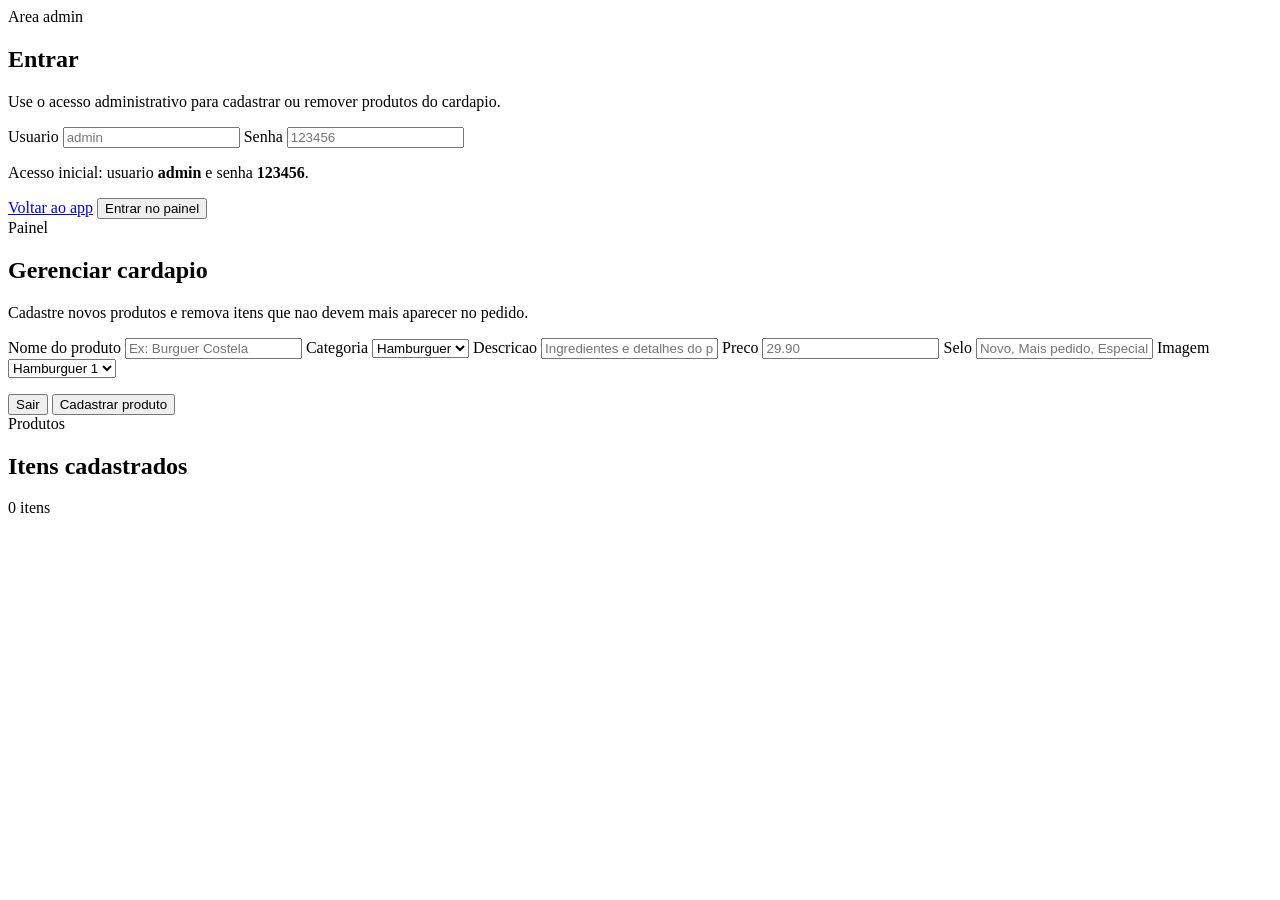
==== admin.html @ f77dc744 "Add files via upload" ====
<!DOCTYPE html>
<html lang="pt-BR">
<head>
  <meta charset="UTF-8" />
  <meta name="viewport" content="width=device-width, initial-scale=1.0" />
  <title>Admin | Central Burguer</title>
  <link rel="stylesheet" href="style/style.css?v=2" />
</head>
<body>
  <div class="page-shell admin-page">
    <main class="admin-layout">
      <section class="checkout-main admin-login-card" id="login-card">
        <div class="section-heading">
          <div>
            <span class="eyebrow">Area admin</span>
            <h1>Entrar</h1>
          </div>
          <p>Use o acesso administrativo para cadastrar ou remover produtos do cardapio.</p>
        </div>

        <form class="checkout-form" id="login-form">
          <div class="form-grid">
            <label class="form-field">
              <span>Usuario</span>
              <input type="text" name="user" placeholder="admin" required />
            </label>
            <label class="form-field">
              <span>Senha</span>
              <input type="password" name="password" placeholder="123456" required />
            </label>
          </div>
          <p class="admin-hint">Acesso inicial: usuario <strong>admin</strong> e senha <strong>123456</strong>.</p>
          <p class="form-message" id="login-message"></p>
          <div class="checkout-actions">
            <a class="secondary-button" href="index.html">Voltar ao app</a>
            <button class="checkout-button" type="submit">Entrar no painel</button>
          </div>
        </form>
      </section>

      <section class="checkout-main admin-panel hidden" id="admin-panel">
        <div class="section-heading">
          <div>
            <span class="eyebrow">Painel</span>
            <h1>Gerenciar cardapio</h1>
          </div>
          <p>Cadastre novos produtos e remova itens que nao devem mais aparecer no pedido.</p>
        </div>

        <form class="checkout-form" id="product-form">
          <div class="form-grid">
            <label class="form-field">
              <span>Nome do produto</span>
              <input type="text" name="name" placeholder="Ex: Burguer Costela" required />
            </label>
            <label class="form-field">
              <span>Categoria</span>
              <select name="category" required>
                <option value="hamburguer">Hamburguer</option>
                <option value="combos">Combos</option>
                <option value="bebidas">Bebidas</option>
                <option value="pizzas">Pizzas</option>
              </select>
            </label>
            <label class="form-field form-field--full">
              <span>Descricao</span>
              <input type="text" name="description" placeholder="Ingredientes e detalhes do produto" required />
            </label>
            <label class="form-field">
              <span>Preco</span>
              <input type="number" name="price" step="0.01" min="0" placeholder="29.90" required />
            </label>
            <label class="form-field">
              <span>Selo</span>
              <input type="text" name="badge" placeholder="Novo, Mais pedido, Especial" required />
            </label>
            <label class="form-field form-field--full">
              <span>Imagem</span>
              <select name="image" required>
                <option value="assets/hamb-1.png">Hamburguer 1</option>
                <option value="assets/hamb-2.png">Hamburguer 2</option>
                <option value="assets/hamb-3.png">Hamburguer 3</option>
                <option value="assets/hamb-4.png">Combo 1</option>
                <option value="assets/hamb-5.png">Combo 2</option>
                <option value="assets/hamb-6.png">Combo 3</option>
                <option value="assets/hamb-7.png">Pizza 1</option>
                <option value="assets/hamb-8.png">Pizza 2</option>
                <option value="assets/refri-1.png">Bebida 1</option>
                <option value="assets/refri-2.png">Bebida 2</option>
              </select>
            </label>
          </div>
          <p class="form-message" id="product-message"></p>
          <div class="checkout-actions">
            <button class="secondary-button" id="logout-button" type="button">Sair</button>
            <button class="checkout-button" type="submit">Cadastrar produto</button>
          </div>
        </form>
      </section>

      <aside class="cart-panel admin-panel hidden" id="catalog-panel">
        <div class="cart-panel__header">
          <div>
            <span class="eyebrow">Produtos</span>
            <h2>Itens cadastrados</h2>
          </div>
          <span class="cart-badge" id="product-count">0 itens</span>
        </div>
        <div class="cart-items" id="admin-products"></div>
      </aside>
    </main>
  </div>

  <script src="menu-data.js"></script>
  <script src="admin.js"></script>
</body>
</html>
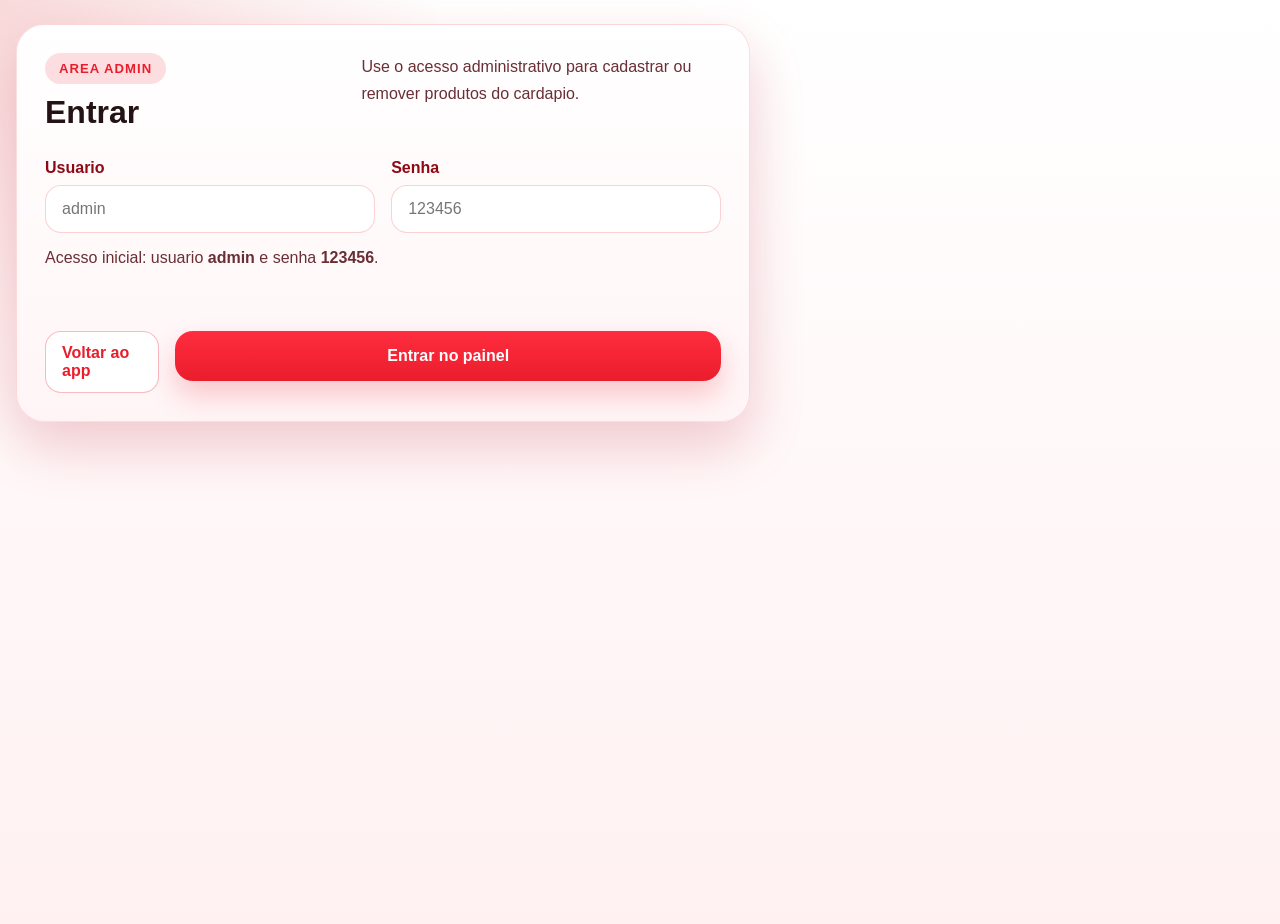
==== commit e97170c0: "Add files via upload" ====
--- a/admin.html
+++ b/admin.html
@@ -4,7 +4,7 @@
   <meta charset="UTF-8" />
   <meta name="viewport" content="width=device-width, initial-scale=1.0" />
   <title>Admin | Central Burguer</title>
-  <link rel="stylesheet" href="style/style.css?v=2" />
+  <link rel="stylesheet" href="style.css" />
 </head>
 <body>
   <div class="page-shell admin-page">
@@ -117,3 +117,5 @@
 </html>
 
 
+
+
--- a/style.css
+++ b/style.css
@@ -0,0 +1,894 @@
+:root {
+  --bg: #fffafa;
+  --surface: #ffffff;
+  --surface-strong: #ffffff;
+  --text: #241314;
+  --muted: #6a2e35;
+  --brand: #ea1d2c;
+  --brand-dark: #8f0913;
+  --accent: #ffb200;
+  --line: rgba(234, 29, 44, 0.2);
+  --shadow: 0 24px 55px rgba(180, 12, 28, 0.2);
+}
+
+* {
+  box-sizing: border-box;
+}
+
+body {
+  margin: 0;
+  min-height: 100vh;
+  font-family: "Segoe UI", Tahoma, Geneva, Verdana, sans-serif;
+  color: var(--text);
+  background:
+    radial-gradient(circle at top left, rgba(216, 25, 32, 0.16), transparent 28%),
+    linear-gradient(180deg, #ffffff 0%, #fff1f2 100%);
+}
+
+img {
+  max-width: 100%;
+  display: block;
+}
+
+button,
+a,
+input,
+select {
+  font: inherit;
+}
+
+input,
+select {
+  width: 100%;
+  border: 1px solid var(--line);
+  border-radius: 16px;
+  padding: 14px 16px;
+  background: #ffffff;
+  color: var(--text);
+}
+
+input:focus,
+select:focus {
+  outline: 2px solid rgba(234, 29, 44, 0.18);
+  border-color: rgba(234, 29, 44, 0.35);
+}
+
+.page-shell {
+  width: min(1280px, calc(100% - 32px));
+  margin: 24px auto 40px;
+}
+
+.brand-badge {
+  display: inline-flex;
+  align-items: center;
+  gap: 18px;
+  margin-bottom: 22px;
+}
+
+.brand-badge__mark {
+  width: 116px;
+  height: 116px;
+  flex-shrink: 0;
+  display: grid;
+  place-items: center;
+  padding: 12px;
+  border-radius: 50%;
+  background: #f4e4d5;
+  box-shadow: 0 18px 40px rgba(35, 12, 16, 0.22);
+  text-align: center;
+  line-height: 0.92;
+}
+
+.brand-badge__mark span,
+.brand-badge__mark strong {
+  display: block;
+}
+
+.brand-badge__mark span {
+  color: #f59a1b;
+  font-size: 1.55rem;
+  font-weight: 900;
+}
+
+.brand-badge__mark strong {
+  color: #e21b23;
+  font-size: 1.75rem;
+  font-weight: 900;
+}
+
+.brand-badge__meta p {
+  margin: 10px 0 0;
+  max-width: 280px;
+  color: rgba(255, 245, 246, 0.84);
+  line-height: 1.5;
+}
+
+.brand-badge--checkout {
+  margin-bottom: 14px;
+}
+
+.brand-badge--checkout .brand-badge__mark {
+  width: 96px;
+  height: 96px;
+  box-shadow: none;
+}
+
+.hero {
+  position: relative;
+  overflow: hidden;
+  border-radius: 32px;
+  background:
+    linear-gradient(135deg, rgba(234, 29, 44, 0.98), rgba(143, 9, 19, 0.98)),
+    url("../assets/bg.png") center/cover;
+  box-shadow: var(--shadow);
+}
+
+.hero__overlay {
+  position: absolute;
+  inset: 0;
+  background: linear-gradient(90deg, rgba(0, 0, 0, 0.16), transparent);
+  pointer-events: none;
+}
+
+.hero__content {
+  position: relative;
+  display: grid;
+  grid-template-columns: minmax(0, 1.4fr) minmax(280px, 360px);
+  gap: 24px;
+  padding: 48px;
+  align-items: center;
+}
+
+.tag,
+.eyebrow {
+  display: inline-flex;
+  align-items: center;
+  gap: 8px;
+  padding: 8px 14px;
+  border-radius: 999px;
+  font-size: 0.82rem;
+  font-weight: 700;
+  text-transform: uppercase;
+  letter-spacing: 0.08em;
+}
+
+.tag {
+  background: rgba(255, 255, 255, 0.16);
+  color: #fff;
+  border: 1px solid rgba(255, 255, 255, 0.2);
+}
+
+.eyebrow {
+  background: rgba(234, 29, 44, 0.14);
+  color: var(--brand);
+}
+
+.hero__copy h1 {
+  margin: 18px 0 14px;
+  font-size: clamp(2.4rem, 4vw, 4.6rem);
+  line-height: 0.95;
+  color: #fff;
+}
+
+.hero__copy p {
+  max-width: 620px;
+  margin: 0;
+  color: rgba(255, 245, 246, 0.88);
+  font-size: 1.02rem;
+  line-height: 1.7;
+}
+
+.hero__meta {
+  display: flex;
+  flex-wrap: wrap;
+  gap: 16px;
+  margin-top: 28px;
+}
+
+.hero__meta div {
+  min-width: 190px;
+  padding: 16px 18px;
+  border-radius: 20px;
+  background: rgba(255, 255, 255, 0.14);
+  border: 1px solid rgba(255, 255, 255, 0.18);
+  backdrop-filter: blur(6px);
+}
+
+.hero__meta strong,
+.hero__meta span {
+  display: block;
+}
+
+.hero__meta strong {
+  color: #fff;
+  margin-bottom: 6px;
+}
+
+.hero__meta span {
+  color: rgba(255, 245, 246, 0.82);
+}
+
+.hero__card {
+  padding: 24px;
+  border-radius: 28px;
+  background: linear-gradient(180deg, rgba(255, 255, 255, 0.99), rgba(255, 244, 246, 0.99));
+  color: var(--text);
+}
+
+.hero__card-label {
+  margin: 0 0 10px;
+  color: var(--brand);
+  font-weight: 700;
+  text-transform: uppercase;
+  letter-spacing: 0.08em;
+  font-size: 0.8rem;
+}
+
+.hero__image {
+  width: 180px;
+  margin: 0 auto 16px;
+  filter: drop-shadow(0 18px 24px rgba(0, 0, 0, 0.18));
+}
+
+.hero__card h2,
+.hero__card p,
+.hero__price {
+  margin: 0;
+}
+
+.hero__card h2 {
+  font-size: 1.5rem;
+}
+
+.hero__card p {
+  margin-top: 10px;
+  color: var(--muted);
+  line-height: 1.6;
+}
+
+.hero__price {
+  display: inline-block;
+  margin-top: 18px;
+  color: var(--brand-dark);
+  font-size: 1.4rem;
+  font-weight: 800;
+}
+
+.hero__steps {
+  margin: 18px 0 0;
+  padding: 0;
+  list-style: none;
+  display: grid;
+  gap: 10px;
+  color: var(--muted);
+  font-weight: 700;
+}
+
+.layout,
+.checkout-layout,
+.admin-layout {
+  display: grid;
+  grid-template-columns: minmax(0, 1.8fr) minmax(320px, 380px);
+  gap: 24px;
+  margin-top: 24px;
+  align-items: start;
+}
+
+.admin-layout {
+  grid-template-columns: minmax(0, 1.2fr) minmax(320px, 0.8fr);
+}
+
+.menu-panel,
+.cart-panel,
+.checkout-main {
+  background: linear-gradient(180deg, rgba(255, 255, 255, 1), rgba(255, 245, 246, 1));
+  border: 1px solid rgba(234, 29, 44, 0.14);
+  border-radius: 28px;
+  box-shadow: var(--shadow);
+}
+
+.menu-panel,
+.checkout-main {
+  padding: 28px;
+}
+
+.cart-panel {
+  padding: 24px;
+  position: sticky;
+  top: 18px;
+  background: linear-gradient(180deg, rgba(234, 29, 44, 0.98), rgba(143, 9, 19, 0.98));
+  color: #fff;
+  border: 1px solid rgba(255, 255, 255, 0.12);
+}
+
+.section-heading,
+.cart-panel__header,
+.checkout-actions,
+.menu-toolbar {
+  display: flex;
+  justify-content: space-between;
+  gap: 16px;
+  align-items: flex-start;
+}
+
+.section-heading h1,
+.section-heading h2,
+.cart-panel__header h2 {
+  margin: 10px 0 0;
+  font-size: 2rem;
+  color: #fff;
+}
+
+.section-heading p {
+  max-width: 360px;
+  margin: 0;
+  color: var(--muted);
+  line-height: 1.7;
+}
+
+.category-tabs {
+  display: flex;
+  flex-wrap: wrap;
+  gap: 12px;
+  margin: 0;
+}
+
+.menu-toolbar {
+  margin: 28px 0 22px;
+}
+
+.category-tab {
+  border: 1px solid var(--line);
+  background: linear-gradient(180deg, #ffffff, #fff7f8);
+  color: var(--muted);
+  border-radius: 999px;
+  padding: 12px 18px;
+  cursor: pointer;
+  transition: 0.2s ease;
+  font-weight: 700;
+}
+
+.category-tab:hover,
+.category-tab.is-active {
+  background: linear-gradient(180deg, #ff3142, var(--brand));
+  color: #fff;
+  border-color: var(--brand);
+  box-shadow: 0 12px 24px rgba(234, 29, 44, 0.18);
+  transform: translateY(-1px);
+}
+
+.menu-grid {
+  display: grid;
+  grid-template-columns: repeat(2, minmax(0, 1fr));
+  gap: 18px;
+}
+
+.product-card {
+  display: flex;
+  flex-direction: column;
+  gap: 14px;
+  padding: 20px;
+  border-radius: 24px;
+  background: linear-gradient(180deg, #ffffff, #fff7f8);
+  border: 1px solid rgba(234, 29, 44, 0.14);
+}
+
+.product-card__image {
+  height: 170px;
+  object-fit: contain;
+  filter: drop-shadow(0 12px 18px rgba(0, 0, 0, 0.15));
+}
+
+.product-card__top {
+  display: flex;
+  align-items: flex-start;
+  justify-content: space-between;
+  gap: 12px;
+}
+
+.product-card h3,
+.product-card p,
+.product-card strong,
+.admin-item__description,
+.whatsapp-note p,
+.whatsapp-note strong {
+  margin: 0;
+}
+
+.product-card h3 {
+  font-size: 1.18rem;
+}
+
+.product-card p,
+.admin-item__description,
+.whatsapp-note p {
+  color: var(--muted);
+  line-height: 1.6;
+}
+
+.product-chip {
+  white-space: nowrap;
+  background: rgba(234, 29, 44, 0.16);
+  color: var(--brand-dark);
+  border-radius: 999px;
+  padding: 8px 10px;
+  font-size: 0.8rem;
+  font-weight: 700;
+}
+
+.product-card__footer {
+  margin-top: auto;
+  display: flex;
+  align-items: center;
+  justify-content: space-between;
+  gap: 12px;
+}
+
+.product-card strong {
+  font-size: 1.28rem;
+  color: var(--brand-dark);
+}
+
+.add-button,
+.quantity-button,
+.remove-button,
+.checkout-button,
+.secondary-button {
+  border: none;
+  cursor: pointer;
+  transition: 0.2s ease;
+  text-decoration: none;
+}
+
+.add-button,
+.checkout-button,
+.secondary-button {
+  padding: 12px 16px;
+  border-radius: 16px;
+  font-weight: 700;
+}
+
+.add-button,
+.checkout-button {
+  background: linear-gradient(180deg, #ff2d3f, var(--brand));
+  color: #fff;
+  box-shadow: 0 14px 28px rgba(234, 29, 44, 0.22);
+}
+
+.add-button:hover,
+.checkout-button:hover {
+  background: linear-gradient(180deg, #ff4152, var(--brand-dark));
+}
+
+.secondary-button {
+  background: #ffffff;
+  color: var(--brand);
+  border: 1px solid rgba(234, 29, 44, 0.3);
+}
+
+.secondary-button:hover {
+  background: rgba(234, 29, 44, 0.14);
+}
+
+.cart-badge {
+  padding: 10px 14px;
+  border-radius: 999px;
+  background: rgba(255, 255, 255, 0.18);
+  color: #fff;
+  border: 1px solid rgba(255, 255, 255, 0.22);
+  font-weight: 700;
+}
+
+.cart-items {
+  display: flex;
+  flex-direction: column;
+  gap: 14px;
+  margin: 22px 0;
+}
+
+.empty-cart,
+.whatsapp-note,
+.cart-flow-note {
+  padding: 22px;
+  border-radius: 22px;
+  background: rgba(234, 29, 44, 0.1);
+  color: var(--muted);
+}
+
+.whatsapp-note,
+.cart-flow-note {
+  margin-top: 20px;
+  border: 1px solid rgba(234, 29, 44, 0.18);
+}
+
+.empty-cart strong,
+.empty-cart p,
+.cart-flow-note strong,
+.cart-flow-note p,
+.whatsapp-note strong,
+.whatsapp-note p {
+  display: block;
+}
+
+.empty-cart p,
+.cart-flow-note p,
+.whatsapp-note p {
+  margin-top: 8px;
+  line-height: 1.6;
+}
+
+.cart-flow-note {
+  margin-top: 18px;
+  background: linear-gradient(180deg, rgba(234, 29, 44, 0.16), rgba(255, 255, 255, 1));
+}
+
+.cart-flow-note strong,
+.whatsapp-note strong {
+  color: var(--brand-dark);
+}
+
+.cart-item {
+  display: grid;
+  grid-template-columns: 72px minmax(0, 1fr);
+  gap: 14px;
+  padding: 16px;
+  border-radius: 22px;
+  background: linear-gradient(180deg, #ffffff, #fff7f8);
+  border: 1px solid rgba(234, 29, 44, 0.14);
+}
+
+.cart-item img {
+  width: 72px;
+  height: 72px;
+  object-fit: contain;
+}
+
+.cart-item__info {
+  display: flex;
+  flex-direction: column;
+  gap: 10px;
+}
+
+.cart-item__title,
+.cart-item__price {
+  display: flex;
+  justify-content: space-between;
+  gap: 12px;
+  align-items: flex-start;
+}
+
+.cart-item__title h3,
+.cart-item__title p,
+.cart-item__price strong {
+  margin: 0;
+}
+
+.cart-item__title p {
+  color: var(--muted);
+  font-size: 0.92rem;
+}
+
+.cart-controls {
+  display: flex;
+  align-items: center;
+  justify-content: space-between;
+  gap: 12px;
+}
+
+.quantity-control {
+  display: inline-flex;
+  align-items: center;
+  gap: 10px;
+  border: 1px solid var(--line);
+  border-radius: 999px;
+  padding: 6px;
+}
+
+.quantity-button,
+.remove-button {
+  background: #ffffff;
+}
+
+.quantity-button {
+  width: 34px;
+  height: 34px;
+  border-radius: 50%;
+  color: var(--brand-dark);
+  font-size: 1.1rem;
+}
+
+.quantity-button:hover,
+.remove-button:hover {
+  background: rgba(234, 29, 44, 0.12);
+}
+
+.remove-button {
+  color: var(--brand);
+  border-radius: 12px;
+  padding: 8px 12px;
+  font-weight: 700;
+}
+
+.cart-summary {
+  padding-top: 18px;
+  border-top: 1px solid rgba(255, 255, 255, 0.2);
+}
+
+.summary-row {
+  display: flex;
+  justify-content: space-between;
+  gap: 12px;
+  color: inherit;
+  margin-bottom: 14px;
+}
+
+.summary-row strong {
+  color: currentColor;
+}
+
+.summary-row--total {
+  margin-top: 4px;
+  padding-top: 14px;
+  border-top: 1px dashed rgba(255, 255, 255, 0.28);
+  font-size: 1.12rem;
+}
+
+.checkout-button {
+  width: 100%;
+  padding: 16px;
+  border-radius: 18px;
+  font-size: 1rem;
+  font-weight: 800;
+}
+
+.checkout-form {
+  margin-top: 28px;
+}
+
+.form-grid {
+  display: grid;
+  grid-template-columns: repeat(2, minmax(0, 1fr));
+  gap: 16px;
+}
+
+.form-field {
+  display: flex;
+  flex-direction: column;
+  gap: 8px;
+}
+
+.form-field span {
+  font-weight: 700;
+  color: var(--brand-dark);
+}
+
+.form-field--full {
+  grid-column: 1 / -1;
+}
+
+.choice-grid {
+  display: grid;
+  grid-template-columns: repeat(2, minmax(0, 1fr));
+  gap: 14px;
+}
+
+.choice-card {
+  position: relative;
+  display: flex;
+  flex-direction: column;
+  gap: 6px;
+  padding: 18px;
+  border-radius: 20px;
+  border: 1px solid var(--line);
+  background: linear-gradient(180deg, #ffffff, #fff7f8);
+  cursor: pointer;
+  transition: 0.2s ease;
+}
+
+.choice-card input {
+  position: absolute;
+  opacity: 0;
+  inset: 0;
+  cursor: pointer;
+}
+
+.choice-card strong,
+.choice-card small {
+  position: relative;
+  z-index: 1;
+}
+
+.choice-card strong {
+  font-size: 1rem;
+  color: var(--text);
+}
+
+.choice-card small {
+  color: var(--muted);
+}
+
+.choice-card--active {
+  border-color: rgba(234, 29, 44, 0.7);
+  box-shadow: inset 0 0 0 1px rgba(234, 29, 44, 0.35), 0 12px 24px rgba(234, 29, 44, 0.12);
+  background: linear-gradient(180deg, rgba(234, 29, 44, 0.16), rgba(255, 255, 255, 1));
+}
+
+.checkout-actions {
+  margin-top: 24px;
+}
+
+.admin-hint,
+.form-message {
+  margin: 16px 0 0;
+  color: var(--muted);
+}
+
+.form-message {
+  min-height: 24px;
+  color: var(--brand-dark);
+  font-weight: 700;
+}
+
+.hidden {
+  display: none;
+}
+
+.admin-panel {
+  align-self: start;
+}
+
+.checkout-page .page-shell,
+.checkout-page,
+.admin-page .page-shell,
+.admin-page {
+  margin-top: 0;
+}
+
+@media (max-width: 1080px) {
+  .layout,
+  .checkout-layout,
+  .admin-layout,
+  .hero__content,
+  .menu-grid {
+    grid-template-columns: 1fr;
+  }
+
+  .cart-panel {
+    position: static;
+  }
+
+  .section-heading,
+  .cart-panel__header,
+  .checkout-actions,
+  .menu-toolbar {
+    flex-direction: column;
+  }
+
+  .section-heading p {
+    max-width: none;
+  }
+}
+
+@media (max-width: 640px) {
+  .page-shell {
+    width: min(100% - 20px, 100%);
+    margin: 10px auto 24px;
+  }
+
+  .hero,
+  .menu-panel,
+  .cart-panel,
+  .checkout-main {
+    border-radius: 24px;
+  }
+
+  .hero__content,
+  .menu-panel,
+  .cart-panel,
+  .checkout-main {
+    padding: 20px;
+  }
+
+  .brand-badge {
+    flex-direction: column;
+    align-items: flex-start;
+  }
+
+  .brand-badge__mark {
+    width: 92px;
+    height: 92px;
+  }
+
+  .brand-badge__mark span {
+    font-size: 1.25rem;
+  }
+
+  .brand-badge__mark strong {
+    font-size: 1.45rem;
+  }
+
+  .hero__copy h1,
+  .section-heading h1,
+  .section-heading h2,
+  .cart-panel__header h2 {
+    font-size: 1.9rem;
+  }
+
+  .choice-grid,
+  .cart-item,
+  .form-grid {
+    grid-template-columns: 1fr;
+  }
+
+  .cart-item img {
+    width: 96px;
+    height: 96px;
+  }
+}
+
+
+
+
+
+
+.section-heading h1,
+.section-heading h2 {
+  color: var(--text);
+}
+
+.category-tab {
+  border: 1px solid rgba(234, 29, 44, 0.2);
+  color: var(--brand-dark);
+}
+
+.cart-panel .cart-flow-note,
+.cart-panel .empty-cart,
+.cart-panel .cart-item {
+  background: linear-gradient(180deg, rgba(255, 255, 255, 0.98), rgba(255, 246, 247, 0.98));
+  border: 1px solid rgba(255, 255, 255, 0.22);
+  color: var(--text);
+  box-shadow: 0 16px 30px rgba(90, 6, 14, 0.16);
+}
+
+.cart-panel .cart-flow-note strong,
+.cart-panel .empty-cart strong,
+.cart-panel .cart-item h3,
+.cart-panel .cart-item strong {
+  color: var(--brand-dark);
+}
+
+.cart-panel .cart-flow-note p,
+.cart-panel .empty-cart p,
+.cart-panel .cart-item p,
+.cart-panel .cart-item__title p {
+  color: #6a2e35;
+}
+
+.cart-panel .cart-summary {
+  border-top: 1px solid rgba(255, 255, 255, 0.3);
+}
+
+.cart-panel .summary-row {
+  color: #fff;
+  font-size: 1.02rem;
+}
+
+.cart-panel .summary-row strong {
+  color: #fff;
+  font-weight: 800;
+}
+
+.cart-panel .summary-row--total {
+  border-top: 1px dashed rgba(255, 255, 255, 0.38);
+  font-size: 1.22rem;
+}
+
+.cart-panel .checkout-button {
+  background: linear-gradient(180deg, #ff5a68, #ff2436);
+  box-shadow: 0 16px 30px rgba(88, 5, 13, 0.26);
+}
+
+.cart-panel .checkout-button:hover {
+  background: linear-gradient(180deg, #ff6d79, #ff3142);
+}
+
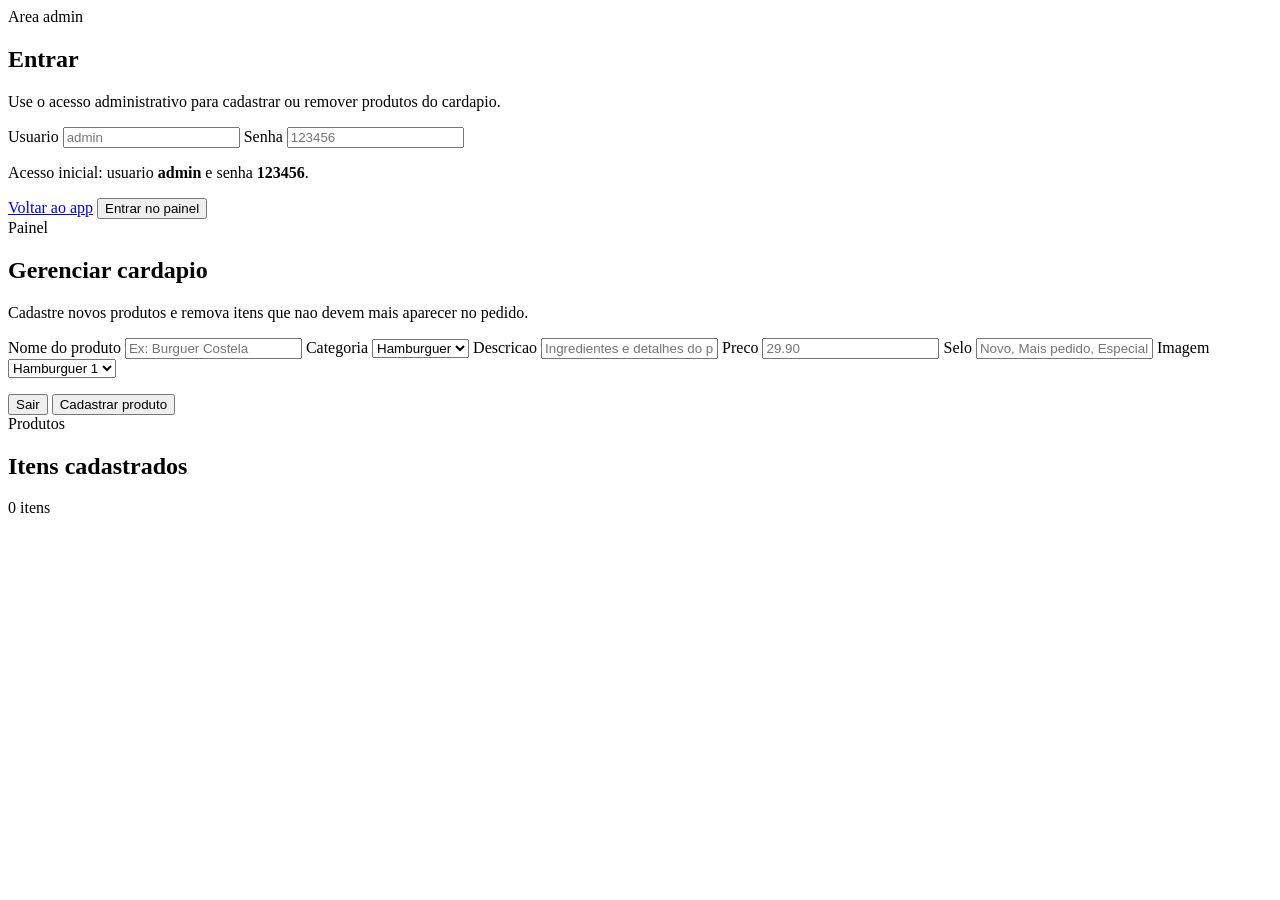
==== commit 97dd4076: "Add files via upload" ====
--- a/admin.html
+++ b/admin.html
@@ -4,7 +4,7 @@
   <meta charset="UTF-8" />
   <meta name="viewport" content="width=device-width, initial-scale=1.0" />
   <title>Admin | Central Burguer</title>
-  <link rel="stylesheet" href="style.css" />
+  <link rel="stylesheet" href="style/style.css" />
 </head>
 <body>
   <div class="page-shell admin-page">
@@ -119,3 +119,6 @@
 
 
 
+
+
+
